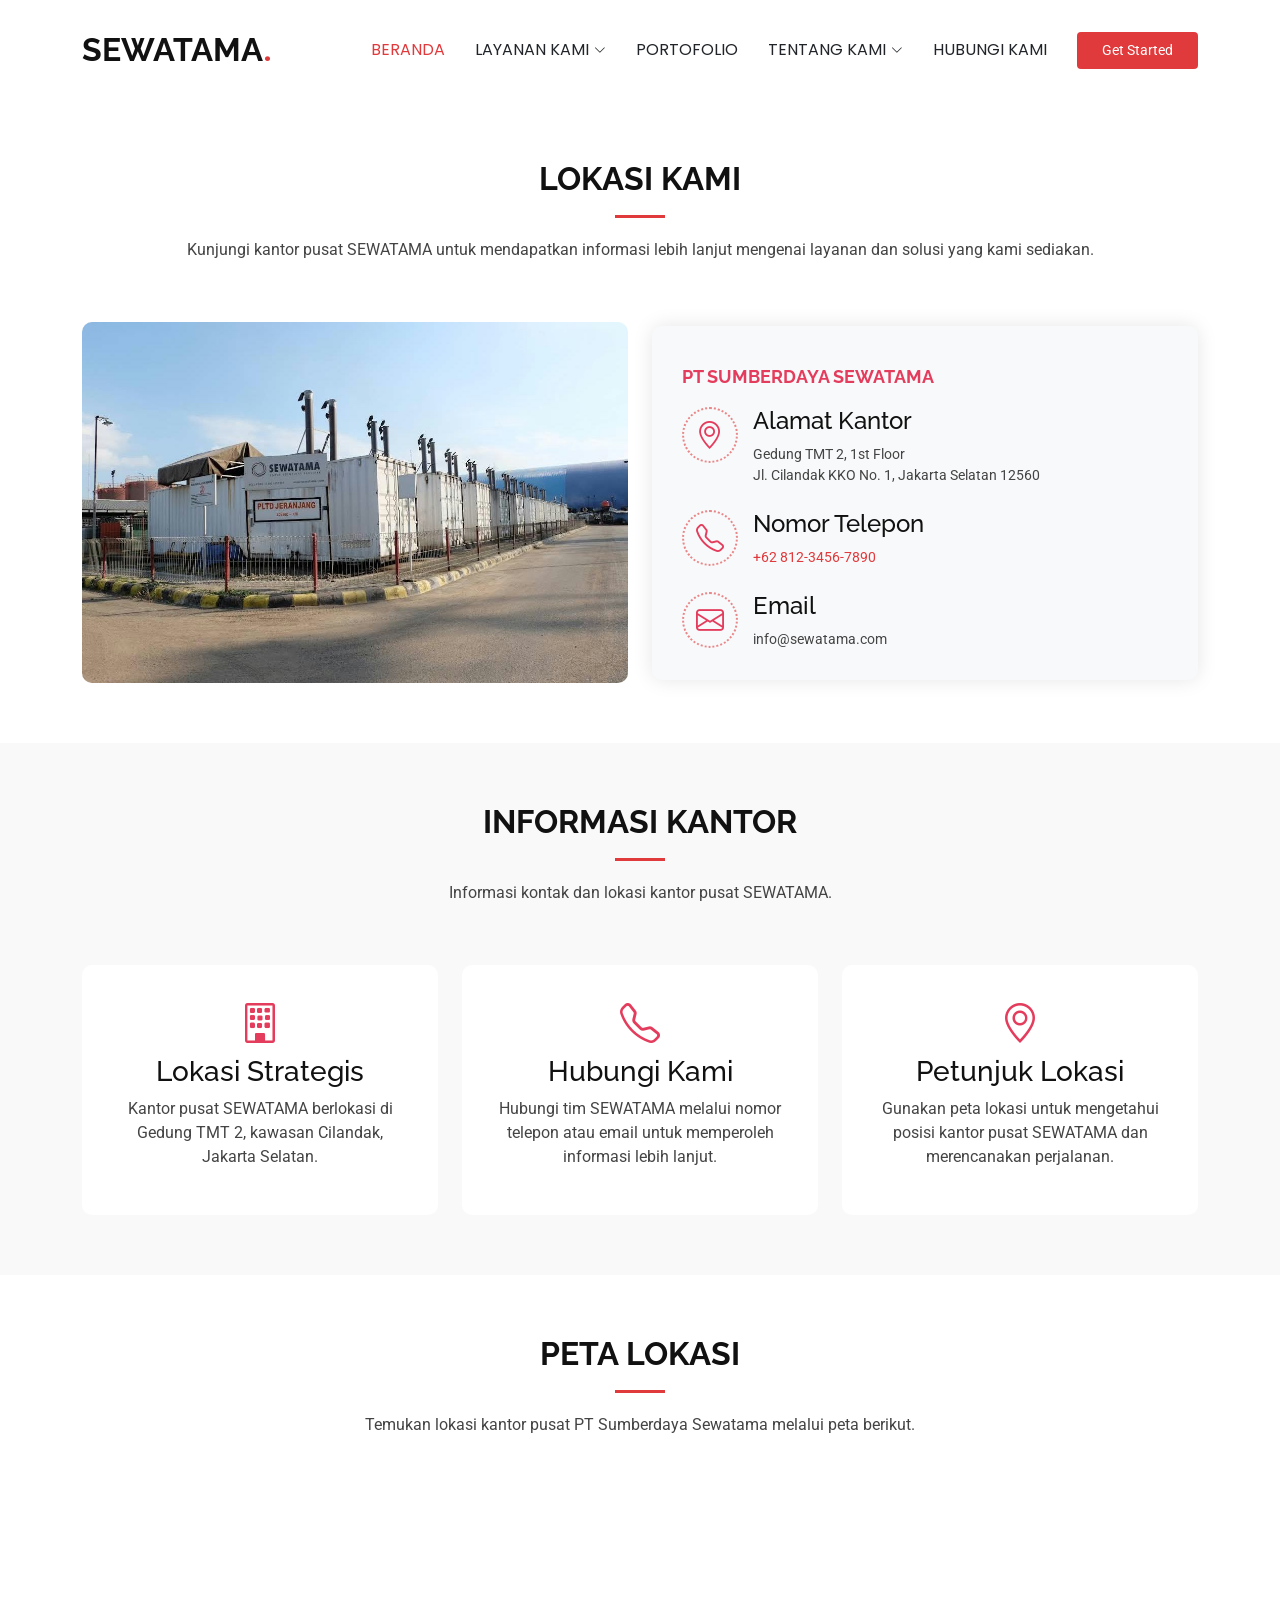
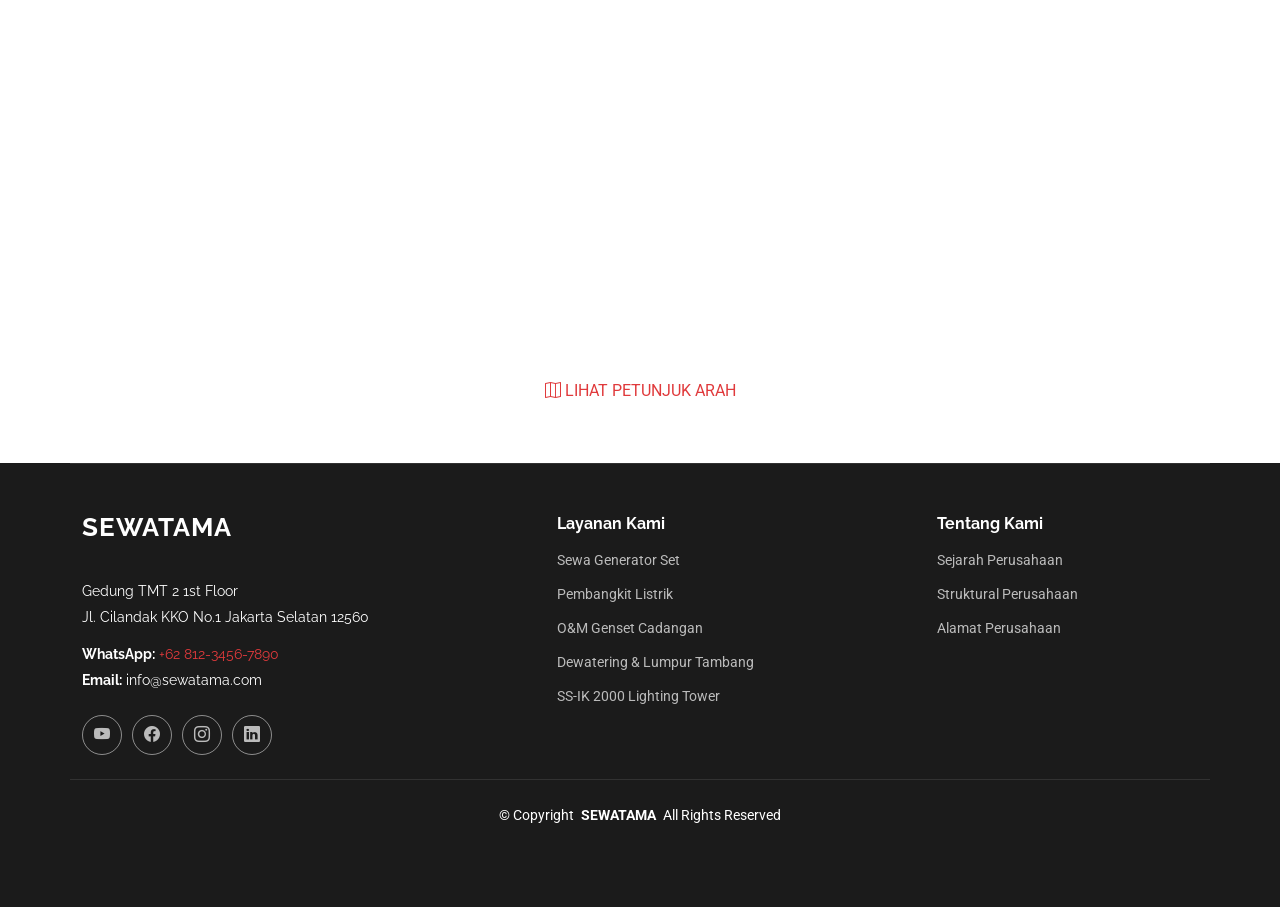
==== alamat.html @ b7750442 "baru" ====
<!DOCTYPE html>
<html lang="en">

<head>
  <meta charset="utf-8">
  <meta content="width=device-width, initial-scale=1.0" name="viewport">
  <title>SEWATAMA - Power Service Solutions</title>
  <meta name="description" content="">
  <meta name="keywords" content="">

  <!-- Favicons -->
  <link href="assets/img/logo.png" rel="icon">
  <link href="assets/img/apple-touch-icon.png" rel="apple-touch-icon">

  <!-- Fonts -->
  <link href="https://fonts.googleapis.com" rel="preconnect">
  <link href="https://fonts.gstatic.com" rel="preconnect" crossorigin>
  <link href="https://fonts.googleapis.com/css2?family=Roboto:ital,wght@0,100;0,300;0,400;0,500;0,700;0,900;1,100;1,300;1,400;1,500;1,700;1,900&family=Poppins:ital,wght@0,100;0,200;0,300;0,400;0,500;0,600;0,700;0,800;0,900;1,100;1,200;1,300;1,400;1,500;1,600;1,700;1,800;1,900&family=Raleway:ital,wght@0,100;0,200;0,300;0,400;0,500;0,600;0,700;0,800;0,900;1,100;1,200;1,300;1,400;1,500;1,600;1,700;1,800;1,900&display=swap" rel="stylesheet">

  <!-- Vendor CSS Files -->
  <link href="assets/vendor/bootstrap/css/bootstrap.min.css" rel="stylesheet">
  <link href="assets/vendor/bootstrap-icons/bootstrap-icons.css" rel="stylesheet">
  <link href="assets/vendor/aos/aos.css" rel="stylesheet">
  <link href="assets/vendor/glightbox/css/glightbox.min.css" rel="stylesheet">
  <link href="assets/vendor/swiper/swiper-bundle.min.css" rel="stylesheet">

  <!-- Main CSS File -->
  <link href="assets/css/main.css" rel="stylesheet">

  <!-- =======================================================
  * Template Name: Presento
  * Template URL: https://bootstrapmade.com/presento-bootstrap-corporate-template/
  * Updated: Aug 07 2024 with Bootstrap v5.3.3
  * Author: BootstrapMade.com
  * License: https://bootstrapmade.com/license/
  ======================================================== -->
</head>

<body class="index-page">

  <header id="header" class="header d-flex align-items-center sticky-top">
    <div class="container-fluid container-xl position-relative d-flex align-items-center">

      <a href="index.html" class="logo d-flex align-items-center me-auto">
        <!-- Uncomment the line below if you also wish to use an image logo -->
        <!-- <img src="assets/img/logo.png" alt=""> -->
        <h1 class="sitename">SEWATAMA</h1>
        <span>.</span>
      </a>

     <nav id="navmenu" class="navmenu">
        <ul>
          <li><a href="index.html#hero" target="_blank" class="active">BERANDA<br></a></li>
        <li class="dropdown"><a href="index.html#tabs-tab-1"><span>LAYANAN KAMI</span> <i class="bi bi-chevron-down toggle-dropdown"></i></a>
  <ul>
    <li><a href="index.html#tabs-tab-1">SEWA GENERATOR SET</a></li>
    <li><a href="index.html#tabs-tab-2">PEMBANGKIT LISTRIK</a></li>
    <li><a href="index.html#tabs-tab-3">O&M GENSET CADANGAN</a></li>
    <li><a href="index.html#tabs-tab-4">DEWATERING & LUMPUR TAMBANG</a></li>
    <li><a href="index.html#tabs-tab-5">SS-IK 2000 LIGHTING TOWER</a></li>
  </ul>
</li>
          <li><a href="index.html#faq">PORTOFOLIO</a></li>
          <li class="dropdown"><a href="#"><span>TENTANG KAMI</span> <i class="bi bi-chevron-down toggle-dropdown"></i></a>
            <ul>
              <li><a href="sejarah.html">SEJARAH PERUSAHAAN</a></li>
              <li><a href="Struktural Perusahaan.html">STRUKTURAL PERUSAHAAN</a></li>
              <li><a href="alamat.html">ALAMAT PERUSAHAAN</a></li>
              </ul>
          </li>
          <li><a href="index.html#contact">HUBUNGI KAMI</a></li>
        </ul>
        <i class="mobile-nav-toggle d-xl-none bi bi-list"></i>
      </nav>

      <a class="btn-getstarted" href="index.html#about">Get Started</a>

    </div>
  </header>

<main class="main">

 
  <!-- Address Section -->
  <section id="contact" class="contact section">

    <div class="container" data-aos="fade-up">

      <div class="section-title">
        <h2>LOKASI KAMI</h2>
        <p>Kunjungi kantor pusat SEWATAMA untuk mendapatkan informasi lebih lanjut mengenai layanan dan solusi yang kami sediakan.</p>
      </div>

      <div class="row gy-4 align-items-center">

        <!-- Office Image -->
        <div class="col-lg-6">
          <img src="assets/img/kantor-sewatama.jpeg"
               alt="Kantor PT Sumberdaya Sewatama"
               class="img-fluid"
               style="width: 100%; border-radius: 10px;">
        </div>

        <!-- Office Information -->
        <div class="col-lg-6">
          <div class="info-item d-flex flex-column"
               style="padding: 30px; background: #f8f9fa; border-radius: 10px;">

            <h3 style="color: #e43c5c; margin-bottom: 20px;">
              PT SUMBERDAYA SEWATAMA
            </h3>

            <div class="d-flex align-items-start mb-4">
              <i class="bi bi-geo-alt"
                 style="font-size: 28px; color: #e43c5c; margin-right: 15px;"></i>
              <div>
                <h4>Alamat Kantor</h4>
                <p>Gedung TMT 2, 1st Floor</p>
                <p>Jl. Cilandak KKO No. 1, Jakarta Selatan 12560</p>
              </div>
            </div>

            <div class="d-flex align-items-start mb-4">
              <i class="bi bi-telephone"
                 style="font-size: 28px; color: #e43c5c; margin-right: 15px;"></i>
              <div>
                <h4>Nomor Telepon</h4>
                 <p>
                    <a href="https://wa.me/6281234567890" target="_blank">
                        +62 812-3456-7890
                    </a>
                </p>
              </div>
            </div>

            <div class="d-flex align-items-start">
              <i class="bi bi-envelope"
                 style="font-size: 28px; color: #e43c5c; margin-right: 15px;"></i>
              <div>
                <h4>Email</h4>
                <p>info@sewatama.com</p>
              </div>
            </div>

          </div>
        </div>

      </div>

    </div>

  </section>

  <!-- Location Information -->
  <section class="services section light-background">

    <div class="container" data-aos="fade-up">

      <div class="section-title">
        <h2>INFORMASI KANTOR</h2>
        <p>Informasi kontak dan lokasi kantor pusat SEWATAMA.</p>
      </div>

      <div class="row gy-4">

        <div class="col-lg-4 col-md-6">
          <div class="service-item position-relative text-center"
               style="padding: 30px; background: white; border-radius: 10px; height: 100%;">
            <i class="bi bi-building"
               style="font-size: 40px; color: #e43c5c;"></i>
            <h3>Lokasi Strategis</h3>
            <p>Kantor pusat SEWATAMA berlokasi di Gedung TMT 2, kawasan Cilandak, Jakarta Selatan.</p>
          </div>
        </div>

        <div class="col-lg-4 col-md-6">
          <div class="service-item position-relative text-center"
               style="padding: 30px; background: white; border-radius: 10px; height: 100%;">
            <i class="bi bi-telephone"
               style="font-size: 40px; color: #e43c5c;"></i>
            <h3>Hubungi Kami</h3>
            <p>Hubungi tim SEWATAMA melalui nomor telepon atau email untuk memperoleh informasi lebih lanjut.</p>
          </div>
        </div>

        <div class="col-lg-4 col-md-6">
          <div class="service-item position-relative text-center"
               style="padding: 30px; background: white; border-radius: 10px; height: 100%;">
            <i class="bi bi-geo-alt"
               style="font-size: 40px; color: #e43c5c;"></i>
            <h3>Petunjuk Lokasi</h3>
            <p>Gunakan peta lokasi untuk mengetahui posisi kantor pusat SEWATAMA dan merencanakan perjalanan.</p>
          </div>
        </div>

      </div>

    </div>

  </section>

  <!-- Google Maps -->
  <section class="section">

    <div class="container" data-aos="fade-up">

      <div class="section-title">
        <h2>PETA LOKASI</h2>
        <p>Temukan lokasi kantor pusat PT Sumberdaya Sewatama melalui peta berikut.</p>
      </div>

      <div style="border-radius: 10px; overflow: hidden;">
        <iframe
          src="https://www.google.com/maps?q=Gedung+TMT+2,+Jl.+Cilandak+KKO+No.1,+Jakarta+Selatan&output=embed"
          width="100%"
          height="450"
          style="border: 0;"
          allowfullscreen=""
          loading="lazy"
          referrerpolicy="no-referrer-when-downgrade">
        </iframe>
      </div>

      <div class="text-center" style="margin-top: 25px;">
        <a href="https://www.google.com/maps/search/?api=1&query=Gedung+TMT+2+Jakarta+Selatan"
           target="_blank"
           class="btn-getstarted">
          <i class="bi bi-map"></i> LIHAT PETUNJUK ARAH
        </a>
      </div>

    </div>

  </section>

</main>

 <footer id="footer" class="footer dark-background">

    <div class="container footer-top">
      <div class="row gy-4">
        <div class="col-lg-5 col-md-6 footer-about">
          <a href="index.html" class="logo d-flex align-items-center">
            <span class="sitename">SEWATAMA</span>
          </a>
          <div class="footer-contact pt-3">
            <p>Gedung TMT 2 1st Floor</p>
            <p>Jl. Cilandak KKO No.1 Jakarta Selatan 12560</p>

            <p class="mt-3">
                <strong>WhatsApp:</strong>
                <span>
                <a href="https://wa.me/6281234567890" target="_blank">
                    +62 812-3456-7890
                </a>
                </span>
            </p>

            <p>
                <strong>Email:</strong>
                <span>info@sewatama.com</span>
            </p>
        </div>
          <div class="social-links d-flex mt-4">
             <a href="https://www.youtube.com/@sumberdaya-sewatama/featured" target="_blank">
                <i class="bi bi-youtube"></i>
             </a>
              <a href="https://www.facebook.com/share/1Bxi2uPQfm/" target="_blank">
               <i class="bi bi-facebook"></i>
             </a>
             <a href="https://www.instagram.com/sewatama.solutions" target="_blank">
               <i class="bi bi-instagram"></i>
             </a>
             <a href="https://www.linkedin.com/company/pt-sumberdaya-sewatama/home/" target="_blank">
                <i class="bi bi-linkedin"></i>
             </a>
          </div>
        </div>

        <div class="col-lg-4 col-md-3 footer-links">
          <h4>Layanan Kami</h4>
          <ul>
            <li><a href="index.html#tabs-tab-1">Sewa Generator Set</a></li>
            <li><a href="index.html#tabs-tab-2">Pembangkit Listrik</a></li>
            <li><a href="index.html#tabs-tab-3">O&M Genset Cadangan</a></li>
            <li><a href="index.html#tabs-tab-4">Dewatering & Lumpur Tambang</a></li>
            <li><a href="index.html#tabs-tab-5">SS-IK 2000 Lighting Tower</a></li>
          </ul>
        </div>

        <div class="col-lg-3 col-md-3 footer-links">
          <h4>Tentang Kami</h4>
          <ul>
            <li><a href="sejarah.html">Sejarah Perusahaan</a></li>
            <li><a href="Struktural Perusahaan.html">Struktural Perusahaan</a></li>
            <li><a href="alamat.html">Alamat Perusahaan</a></li>
          </ul>
        </div>

      </div>
    </div>

    <div class="container copyright text-center mt-4">
      <p>© <span>Copyright</span> <strong class="px-1 sitename">SEWATAMA</strong> <span>All Rights Reserved</span></p>
      <div class="credits">
        <!-- All the links in the footer should remain intact. -->
        <!-- You can delete the links only if you've purchased the pro version. -->
        <!-- Licensing information: https://bootstrapmade.com/license/ -->
        <!-- Purchase the pro version with working PHP/AJAX contact form: [buy-url] -->
      </div>
    </div>

  </footer>

  <!-- Scroll Top -->
  <a href="#" id="scroll-top" class="scroll-top d-flex align-items-center justify-content-center"><i class="bi bi-arrow-up-short"></i></a>

  <!-- Vendor JS Files -->
  <script src="assets/vendor/bootstrap/js/bootstrap.bundle.min.js"></script>
  <script src="assets/vendor/php-email-form/validate.js"></script>
  <script src="assets/vendor/aos/aos.js"></script>
  <script src="assets/vendor/glightbox/js/glightbox.min.js"></script>
  <script src="assets/vendor/swiper/swiper-bundle.min.js"></script>
  <script src="assets/vendor/purecounter/purecounter_vanilla.js"></script>
  <script src="assets/vendor/imagesloaded/imagesloaded.pkgd.min.js"></script>
  <script src="assets/vendor/isotope-layout/isotope.pkgd.min.js"></script>

  <!-- Main JS File -->
  <script src="assets/js/main.js"></script>

</body>

</html>
---- assets/css/main.css ----
/**
* Template Name: Presento
* Template URL: https://bootstrapmade.com/presento-bootstrap-corporate-template/
* Updated: Aug 07 2024 with Bootstrap v5.3.3
* Author: BootstrapMade.com
* License: https://bootstrapmade.com/license/
*/

/*--------------------------------------------------------------
# Font & Color Variables
# Help: https://bootstrapmade.com/color-system/
--------------------------------------------------------------*/
/* Fonts */
:root {
  --default-font: "Roboto",  system-ui, -apple-system, "Segoe UI", Roboto, "Helvetica Neue", Arial, "Noto Sans", "Liberation Sans", sans-serif, "Apple Color Emoji", "Segoe UI Emoji", "Segoe UI Symbol", "Noto Color Emoji";
  --heading-font: "Raleway",  sans-serif;
  --nav-font: "Poppins",  sans-serif;
}

/* Global Colors - The following color variables are used throughout the website. Updating them here will change the color scheme of the entire website */
:root { 
  --background-color: #ffffff; /* Background color for the entire website, including individual sections */
  --default-color: #444444; /* Default color used for the majority of the text content across the entire website */
  --heading-color: #111111; /* Color for headings, subheadings and title throughout the website */
  --accent-color: #e03a3c; /* Accent color that represents your brand on the website. It's used for buttons, links, and other elements that need to stand out */
  --surface-color: #ffffff; /* The surface color is used as a background of boxed elements within sections, such as cards, icon boxes, or other elements that require a visual separation from the global background. */
  --contrast-color: #ffffff; /* Contrast color for text, ensuring readability against backgrounds of accent, heading, or default colors. */
}

/* Nav Menu Colors - The following color variables are used specifically for the navigation menu. They are separate from the global colors to allow for more customization options */
:root {
  --nav-color: #212529;  /* The default color of the main navmenu links */
  --nav-hover-color: #e03a3c; /* Applied to main navmenu links when they are hovered over or active */
  --nav-mobile-background-color: #ffffff; /* Used as the background color for mobile navigation menu */
  --nav-dropdown-background-color: #ffffff; /* Used as the background color for dropdown items that appear when hovering over primary navigation items */
  --nav-dropdown-color: #212529; /* Used for navigation links of the dropdown items in the navigation menu. */
  --nav-dropdown-hover-color: #e03a3c; /* Similar to --nav-hover-color, this color is applied to dropdown navigation links when they are hovered over. */
}

/* Color Presets - These classes override global colors when applied to any section or element, providing reuse of the sam color scheme. */

.light-background {
  --background-color: #f9f9f9;
  --surface-color: #ffffff;
}

.dark-background {
  --background-color: #1b1b1b;
  --default-color: #ffffff;
  --heading-color: #ffffff;
  --surface-color: #353535;
  --contrast-color: #ffffff;
}

/* Smooth scroll */
:root {
  scroll-behavior: smooth;
}

/*--------------------------------------------------------------
# General Styling & Shared Classes
--------------------------------------------------------------*/
body {
  color: var(--default-color);
  background-color: var(--background-color);
  font-family: var(--default-font);
}

a {
  color: var(--accent-color);
  text-decoration: none;
  transition: 0.3s;
}

a:hover {
  color: color-mix(in srgb, var(--accent-color), transparent 25%);
  text-decoration: none;
}

h1,
h2,
h3,
h4,
h5,
h6 {
  color: var(--heading-color);
  font-family: var(--heading-font);
}

/* PHP Email Form Messages
------------------------------*/
.php-email-form .error-message {
  display: none;
  background: #df1529;
  color: #ffffff;
  text-align: left;
  padding: 15px;
  margin-bottom: 24px;
  font-weight: 600;
}

.php-email-form .sent-message {
  display: none;
  color: #ffffff;
  background: #059652;
  text-align: center;
  padding: 15px;
  margin-bottom: 24px;
  font-weight: 600;
}

.php-email-form .loading {
  display: none;
  background: var(--surface-color);
  text-align: center;
  padding: 15px;
  margin-bottom: 24px;
}

.php-email-form .loading:before {
  content: "";
  display: inline-block;
  border-radius: 50%;
  width: 24px;
  height: 24px;
  margin: 0 10px -6px 0;
  border: 3px solid var(--accent-color);
  border-top-color: var(--surface-color);
  animation: php-email-form-loading 1s linear infinite;
}

@keyframes php-email-form-loading {
  0% {
    transform: rotate(0deg);
  }

  100% {
    transform: rotate(360deg);
  }
}

/* Pulsating Play Button
------------------------------*/
.pulsating-play-btn {
  width: 94px;
  height: 94px;
  background: radial-gradient(var(--accent-color) 50%, color-mix(in srgb, var(--accent-color), transparent 75%) 52%);
  border-radius: 50%;
  display: block;
  position: relative;
  overflow: hidden;
}

.pulsating-play-btn:before {
  content: "";
  position: absolute;
  width: 120px;
  height: 120px;
  animation-delay: 0s;
  animation: pulsate-play-btn 2s;
  animation-direction: forwards;
  animation-iteration-count: infinite;
  animation-timing-function: steps;
  opacity: 1;
  border-radius: 50%;
  border: 5px solid color-mix(in srgb, var(--accent-color), transparent 30%);
  top: -15%;
  left: -15%;
  background: rgba(198, 16, 0, 0);
}

.pulsating-play-btn:after {
  content: "";
  position: absolute;
  left: 50%;
  top: 50%;
  transform: translateX(-40%) translateY(-50%);
  width: 0;
  height: 0;
  border-top: 10px solid transparent;
  border-bottom: 10px solid transparent;
  border-left: 15px solid #fff;
  z-index: 100;
  transition: all 400ms cubic-bezier(0.55, 0.055, 0.675, 0.19);
}

.pulsating-play-btn:hover:before {
  content: "";
  position: absolute;
  left: 50%;
  top: 50%;
  transform: translateX(-40%) translateY(-50%);
  width: 0;
  height: 0;
  border: none;
  border-top: 10px solid transparent;
  border-bottom: 10px solid transparent;
  border-left: 15px solid #fff;
  z-index: 200;
  animation: none;
  border-radius: 0;
}

.pulsating-play-btn:hover:after {
  border-left: 15px solid var(--accent-color);
  transform: scale(20);
}

@keyframes pulsate-play-btn {
  0% {
    transform: scale(0.6, 0.6);
    opacity: 1;
  }

  100% {
    transform: scale(1, 1);
    opacity: 0;
  }
}

/*--------------------------------------------------------------
# Global Header
--------------------------------------------------------------*/
.header {
  color: var(--default-color);
  background-color: var(--background-color);
  padding: 20px 0;
  transition: all 0.5s;
  z-index: 997;
}

.header .logo {
  line-height: 1;
}

.header .logo img {
  max-height: 36px;
  margin-right: 8px;
}

.header .logo h1 {
  font-size: 32px;
  margin: 0;
  font-weight: 700;
  color: var(--heading-color);
}

.header .logo span {
  font-size: 32px;
  font-weight: 700;
  color: var(--accent-color);
}

.header .btn-getstarted,
.header .btn-getstarted:focus {
  color: var(--contrast-color);
  background: var(--accent-color);
  font-size: 14px;
  padding: 8px 25px;
  margin: 0 0 0 30px;
  border-radius: 4px;
  transition: 0.3s;
}

.header .btn-getstarted:hover,
.header .btn-getstarted:focus:hover {
  color: var(--contrast-color);
  background: color-mix(in srgb, var(--accent-color), transparent 15%);
}

@media (max-width: 1200px) {
  .header .logo {
    order: 1;
  }

  .header .btn-getstarted,
  .header .btn-getstarted:focus {
    order: 2;
    margin: 0 15px 0 0;
    padding: 6px 15px;
  }

  .header .navmenu {
    order: 3;
  }
}

.scrolled .header {
  box-shadow: 0px 0 18px rgba(0, 0, 0, 0.1);
}

/*--------------------------------------------------------------
# Navigation Menu
--------------------------------------------------------------*/
/* Navmenu - Desktop */
@media (min-width: 1200px) {
  .navmenu {
    padding: 0;
  }

  .navmenu ul {
    margin: 0;
    padding: 0;
    display: flex;
    list-style: none;
    align-items: center;
  }

  .navmenu li {
    position: relative;
  }

  .navmenu a,
  .navmenu a:focus {
    color: var(--nav-color);
    padding: 18px 15px;
    font-size: 16px;
    font-family: var(--nav-font);
    font-weight: 400;
    display: flex;
    align-items: center;
    justify-content: space-between;
    white-space: nowrap;
    transition: 0.3s;
  }

  .navmenu a i,
  .navmenu a:focus i {
    font-size: 12px;
    line-height: 0;
    margin-left: 5px;
    transition: 0.3s;
  }

  .navmenu li:last-child a {
    padding-right: 0;
  }

  .navmenu li:hover>a,
  .navmenu .active,
  .navmenu .active:focus {
    color: var(--nav-hover-color);
  }

  .navmenu .dropdown ul {
    margin: 0;
    padding: 10px 0;
    background: var(--nav-dropdown-background-color);
    display: block;
    position: absolute;
    visibility: hidden;
    left: 14px;
    top: 130%;
    opacity: 0;
    transition: 0.3s;
    border-radius: 4px;
    z-index: 99;
    box-shadow: 0px 0px 30px rgba(0, 0, 0, 0.1);
  }

  .navmenu .dropdown ul li {
    min-width: 200px;
  }

  .navmenu .dropdown ul a {
    padding: 10px 20px;
    font-size: 15px;
    text-transform: none;
    color: var(--nav-dropdown-color);
  }

  .navmenu .dropdown ul a i {
    font-size: 12px;
  }

  .navmenu .dropdown ul a:hover,
  .navmenu .dropdown ul .active:hover,
  .navmenu .dropdown ul li:hover>a {
    color: var(--nav-dropdown-hover-color);
  }

  .navmenu .dropdown:hover>ul {
    opacity: 1;
    top: 100%;
    visibility: visible;
  }

  .navmenu .dropdown .dropdown ul {
    top: 0;
    left: -90%;
    visibility: hidden;
  }

  .navmenu .dropdown .dropdown:hover>ul {
    opacity: 1;
    top: 0;
    left: -100%;
    visibility: visible;
  }
}

/* Navmenu - Mobile */
@media (max-width: 1199px) {
  .mobile-nav-toggle {
    color: var(--nav-color);
    font-size: 28px;
    line-height: 0;
    margin-right: 10px;
    cursor: pointer;
    transition: color 0.3s;
  }

  .navmenu {
    padding: 0;
    z-index: 9997;
  }

  .navmenu ul {
    display: none;
    list-style: none;
    position: absolute;
    inset: 60px 20px 20px 20px;
    padding: 10px 0;
    margin: 0;
    border-radius: 6px;
    background-color: var(--nav-mobile-background-color);
    overflow-y: auto;
    transition: 0.3s;
    z-index: 9998;
    box-shadow: 0px 0px 30px rgba(0, 0, 0, 0.1);
  }

  .navmenu a,
  .navmenu a:focus {
    color: var(--nav-dropdown-color);
    padding: 10px 20px;
    font-family: var(--nav-font);
    font-size: 17px;
    font-weight: 500;
    display: flex;
    align-items: center;
    justify-content: space-between;
    white-space: nowrap;
    transition: 0.3s;
  }

  .navmenu a i,
  .navmenu a:focus i {
    font-size: 12px;
    line-height: 0;
    margin-left: 5px;
    width: 30px;
    height: 30px;
    display: flex;
    align-items: center;
    justify-content: center;
    border-radius: 50%;
    transition: 0.3s;
    background-color: color-mix(in srgb, var(--accent-color), transparent 90%);
  }

  .navmenu a i:hover,
  .navmenu a:focus i:hover {
    background-color: var(--accent-color);
    color: var(--contrast-color);
  }

  .navmenu a:hover,
  .navmenu .active,
  .navmenu .active:focus {
    color: var(--nav-dropdown-hover-color);
  }

  .navmenu .active i,
  .navmenu .active:focus i {
    background-color: var(--accent-color);
    color: var(--contrast-color);
    transform: rotate(180deg);
  }

  .navmenu .dropdown ul {
    position: static;
    display: none;
    z-index: 99;
    padding: 10px 0;
    margin: 10px 20px;
    background-color: var(--nav-dropdown-background-color);
    border: 1px solid color-mix(in srgb, var(--default-color), transparent 90%);
    box-shadow: none;
    transition: all 0.5s ease-in-out;
  }

  .navmenu .dropdown ul ul {
    background-color: rgba(33, 37, 41, 0.1);
  }

  .navmenu .dropdown>.dropdown-active {
    display: block;
    background-color: rgba(33, 37, 41, 0.03);
  }

  .mobile-nav-active {
    overflow: hidden;
  }

  .mobile-nav-active .mobile-nav-toggle {
    color: #fff;
    position: absolute;
    font-size: 32px;
    top: 15px;
    right: 15px;
    margin-right: 0;
    z-index: 9999;
  }

  .mobile-nav-active .navmenu {
    position: fixed;
    overflow: hidden;
    inset: 0;
    background: rgba(33, 37, 41, 0.8);
    transition: 0.3s;
  }

  .mobile-nav-active .navmenu>ul {
    display: block;
  }
}

/*--------------------------------------------------------------
# Global Footer
--------------------------------------------------------------*/
.footer {
  color: var(--default-color);
  background-color: var(--background-color);
  font-size: 14px;
  padding-bottom: 50px;
  position: relative;
}

.footer .footer-top {
  padding-top: 50px;
  border-top: 1px solid color-mix(in srgb, var(--default-color), transparent 90%);
}

.footer .footer-about .logo {
  line-height: 1;
  margin-bottom: 25px;
}

.footer .footer-about .logo img {
  max-height: 40px;
  margin-right: 6px;
}

.footer .footer-about .logo span {
  font-size: 26px;
  font-weight: 700;
  letter-spacing: 1px;
  font-family: var(--heading-font);
  color: var(--heading-color);
}

.footer .footer-about p {
  font-size: 14px;
  font-family: var(--heading-font);
}

.footer .social-links a {
  display: flex;
  align-items: center;
  justify-content: center;
  width: 40px;
  height: 40px;
  border-radius: 50%;
  border: 1px solid color-mix(in srgb, var(--default-color), transparent 50%);
  font-size: 16px;
  color: color-mix(in srgb, var(--default-color), transparent 30%);
  margin-right: 10px;
  transition: 0.3s;
}

.footer .social-links a:hover {
  color: var(--accent-color);
  border-color: var(--accent-color);
}

.footer h4 {
  font-size: 16px;
  font-weight: bold;
  position: relative;
  padding-bottom: 12px;
}

.footer .footer-links {
  margin-bottom: 30px;
}

.footer .footer-links ul {
  list-style: none;
  padding: 0;
  margin: 0;
}

.footer .footer-links ul i {
  padding-right: 2px;
  font-size: 12px;
  line-height: 0;
}

.footer .footer-links ul li {
  padding: 10px 0;
  display: flex;
  align-items: center;
}

.footer .footer-links ul li:first-child {
  padding-top: 0;
}

.footer .footer-links ul a {
  color: color-mix(in srgb, var(--default-color), transparent 30%);
  display: inline-block;
  line-height: 1;
}

.footer .footer-links ul a:hover {
  color: var(--accent-color);
}

.footer .footer-contact p {
  margin-bottom: 5px;
}

.footer .footer-newsletter .newsletter-form {
  margin-top: 30px;
  margin-bottom: 30px;
  padding: 6px 8px;
  position: relative;
  border-radius: 4px;
  border: 1px solid color-mix(in srgb, var(--default-color), transparent 80%);
  display: flex;
  background-color: var(--background-color);
  transition: 0.3s;
}

.footer .footer-newsletter .newsletter-form:focus-within {
  border-color: var(--accent-color);
}

.footer .footer-newsletter .newsletter-form input[type=email] {
  border: 0;
  padding: 4px;
  width: 100%;
  background-color: var(--background-color);
  color: var(--default-color);
}

.footer .footer-newsletter .newsletter-form input[type=email]:focus-visible {
  outline: none;
}

.footer .footer-newsletter .newsletter-form input[type=submit] {
  border: 0;
  font-size: 16px;
  padding: 0 20px;
  margin: -7px -8px -7px 0;
  background: var(--accent-color);
  color: var(--contrast-color);
  transition: 0.3s;
  border-radius: 0 4px 4px 0;
}

.footer .footer-newsletter .newsletter-form input[type=submit]:hover {
  background: color-mix(in srgb, var(--accent-color), transparent 20%);
}

.footer .copyright {
  padding-top: 25px;
  padding-bottom: 25px;
  border-top: 1px solid color-mix(in srgb, var(--default-color), transparent 90%);
}

.footer .copyright p {
  margin-bottom: 0;
}

.footer .credits {
  margin-top: 6px;
  font-size: 13px;
}

/*--------------------------------------------------------------
# Scroll Top Button
--------------------------------------------------------------*/
.scroll-top {
  position: fixed;
  visibility: hidden;
  opacity: 0;
  right: 15px;
  bottom: 15px;
  z-index: 99999;
  background-color: var(--accent-color);
  width: 40px;
  height: 40px;
  border-radius: 4px;
  transition: all 0.4s;
}

.scroll-top i {
  font-size: 24px;
  color: var(--contrast-color);
  line-height: 0;
}

.scroll-top:hover {
  background-color: color-mix(in srgb, var(--accent-color), transparent 20%);
  color: var(--contrast-color);
}

.scroll-top.active {
  visibility: visible;
  opacity: 1;
}

/*--------------------------------------------------------------
# Disable aos animation delay on mobile devices
--------------------------------------------------------------*/
@media screen and (max-width: 768px) {
  [data-aos-delay] {
    transition-delay: 0 !important;
  }
}

/*--------------------------------------------------------------
# Global Page Titles & Breadcrumbs
--------------------------------------------------------------*/
.page-title {
  --background-color: var(--alt-background-color);
  --default-color: #ffffff;
  --heading-color: #ffffff;
  color: var(--default-color);
  background-color: var(--background-color);
  padding: 20px 0;
  position: relative;
}

.page-title h1 {
  font-size: 28px;
  font-weight: 700;
  margin: 0;
}

.page-title .breadcrumbs ol {
  display: flex;
  flex-wrap: wrap;
  list-style: none;
  padding: 0 0 10px 0;
  margin: 0;
  font-size: 14px;
  font-weight: 400;
}

.page-title .breadcrumbs ol li+li {
  padding-left: 10px;
}

.page-title .breadcrumbs ol li+li::before {
  content: "/";
  display: inline-block;
  padding-right: 10px;
  color: color-mix(in srgb, var(--default-color), transparent 50%);
}

/*--------------------------------------------------------------
# Global Sections
--------------------------------------------------------------*/
section,
.section {
  color: var(--default-color);
  background-color: var(--background-color);
  padding: 60px 0;
  scroll-margin-top: 100px;
  overflow: clip;
}

.section-bg {
  background-color: transparent;
  padding: 160px 0;
  position: relative;
}

.section-bg:before {
  content: "";
  background-color: var(--background-color);
  position: absolute;
  bottom: 60px;
  top: 60px;
  left: 0;
  right: 0;
  transform: skewY(-3deg);
}

.section-bg .container {
  position: relative;
}

@media (max-width: 1199px) {

  section,
  .section {
    scroll-margin-top: 66px;
  }
}

/*--------------------------------------------------------------
# Global Section Titles
--------------------------------------------------------------*/
.section-title {
  text-align: center;
  padding-bottom: 60px;
  position: relative;
}

.section-title h2 {
  font-size: 32px;
  font-weight: 700;
  margin-bottom: 20px;
  padding-bottom: 20px;
  position: relative;
  text-transform: uppercase;
}

.section-title h2:after {
  content: "";
  position: absolute;
  display: block;
  width: 50px;
  height: 3px;
  background: var(--accent-color);
  left: 0;
  right: 0;
  bottom: 0;
  margin: auto;
}

.section-title p {
  margin-bottom: 0;
}

/*--------------------------------------------------------------
# Hero Section
--------------------------------------------------------------*/
.hero {
  --default-color: #ffffff;
  --background-color: #000000;
  --heading-color: #ffffff;
  width: 100%;
  min-height: calc(100vh - 100px);
  position: relative;
  padding: 80px 0;
  display: flex;
  align-items: center;
  justify-content: center;
  color: var(--default-color);
}

.hero img {
  position: absolute;
  inset: 0;
  display: block;
  width: 100%;
  height: 100%;
  object-fit: cover;
  z-index: 1;
}

.hero:before {
  content: "";
  background: color-mix(in srgb, var(--background-color), transparent 30%);
  position: absolute;
  inset: 0;
  z-index: 2;
}

.hero .container {
  position: relative;
  z-index: 3;
}

.hero h2 {
  margin: 0;
  font-size: 48px;
  font-weight: 700;
}

.hero p {
  color: color-mix(in srgb, var(--default-color), transparent 20%);
  margin: 10px 0 0 0;
  font-size: 24px;
}

.hero .btn-get-started {
  font-weight: 400;
  font-size: 15px;
  letter-spacing: 1px;
  display: inline-block;
  padding: 10px 30px;
  border-radius: 4px;
  transition: 0.3s;
  background: var(--accent-color);
  color: var(--contrast-color);
}

.hero .btn-get-started:hover {
  background: color-mix(in srgb, var(--accent-color), transparent 20%);
}

.hero .btn-watch-video {
  font-size: 16px;
  transition: 0.5s;
  margin-left: 25px;
  font-weight: 600;
  color: var(--default-color);
}

.hero .btn-watch-video i {
  color: var(--accent-color);
  font-size: 32px;
  transition: 0.3s;
  line-height: 0;
  margin-right: 8px;
}

.hero .btn-watch-video:hover {
  color: var(--accent-color);
}

.hero .btn-watch-video:hover i {
  color: color-mix(in srgb, var(--accent-color), transparent 20%);
}

@media (max-width: 768px) {
  .hero h2 {
    font-size: 32px;
  }

  .hero p {
    font-size: 18px;
  }
}

/*--------------------------------------------------------------
# Clients Section
--------------------------------------------------------------*/
.clients .swiper-slide img {
  opacity: 0.5;
  transition: 0.3s;
  filter: grayscale(100);
}

.clients .swiper-slide img:hover {
  filter: none;
  opacity: 1;
}

.clients .swiper-wrapper {
  height: auto;
}

.clients .swiper-pagination {
  margin-top: 20px;
  position: relative;
}

.clients .swiper-pagination .swiper-pagination-bullet {
  width: 12px;
  height: 12px;
  opacity: 1;
  background-color: color-mix(in srgb, var(--default-color), transparent 80%);
}

.clients .swiper-pagination .swiper-pagination-bullet-active {
  background-color: var(--accent-color);
}

/*--------------------------------------------------------------
# About Section
--------------------------------------------------------------*/
.about .content h3 {
  font-weight: 700;
  font-size: 34px;
  margin-bottom: 30px;
}

.about .content p {
  margin-bottom: 30px;
}

.about .content .about-btn {
  padding: 8px 30px 9px 30px;
  color: var(--default-color);
  border-radius: 50px;
  transition: 0.3s;
  text-transform: uppercase;
  font-weight: 600;
  font-size: 13px;
  display: inline-flex;
  align-items: center;
  border: 2px solid var(--accent-color);
}

.about .content .about-btn i {
  font-size: 16px;
  padding-left: 5px;
}

.about .content .about-btn:hover {
  background: var(--accent-color);
  color: var(--contrast-color);
}

.about .icon-box i {
  font-size: 40px;
  color: var(--accent-color);
  margin-bottom: 10px;
}

.about .icon-box h4 {
  font-size: 20px;
  font-weight: 700;
  margin: 0 0 10px 0;
}

.about .icon-box h4 a {
  color: var(--heading-color);
  transition: 0.3s;
}

.about .icon-box p {
  font-size: 15px;
  color: color-mix(in srgb, var(--default-color), transparent 40%);
  margin-bottom: 0;
}

.about .icon-box:hover h4 a {
  color: var(--accent-color);
}

/*--------------------------------------------------------------
# Stats Section
--------------------------------------------------------------*/
.stats i {
  background-color: var(--surface-color);
  color: var(--accent-color);
  box-shadow: 0px 2px 25px rgba(0, 0, 0, 0.1);
  width: 54px;
  height: 54px;
  font-size: 24px;
  border-radius: 50px;
  border: 2px solid var(--background-color);
  display: inline-flex;
  align-items: center;
  justify-content: center;
  position: relative;
  z-index: 1;
}

.stats .stats-item {
  background-color: var(--surface-color);
  margin-top: -27px;
  padding: 30px 30px 25px 30px;
  width: 100%;
  position: relative;
  text-align: center;
  box-shadow: 0px 2px 35px rgba(0, 0, 0, 0.1);
  border-radius: 4px;
  z-index: 0;
}

.stats .stats-item span {
  font-size: 36px;
  display: block;
  font-weight: 700;
  color: color-mix(in srgb, var(--default-color), transparent 20%);
}

.stats .stats-item p {
  padding: 0;
  margin: 0;
  font-family: var(--heading-font);
  font-size: 16px;
}

/*--------------------------------------------------------------
# Tabs Section
--------------------------------------------------------------*/
.tabs .nav-tabs {
  border: 0;
}

.tabs .nav-link {
  color: var(--heading-color);
  border: 1px solid color-mix(in srgb, var(--default-color), transparent 85%);
  padding: 15px 20px;
  transition: 0.3s;
  border-radius: 0;
  display: flex;
  align-items: center;
  justify-content: center;
  cursor: pointer;
  height: 100%;
}

.tabs .nav-link i {
  padding-right: 15px;
  font-size: 48px;
}

.tabs .nav-link h4 {
  font-size: 18px;
  font-weight: 600;
  margin: 0;
}

.tabs .nav-link:hover {
  color: var(--accent-color);
  border-color: var(--accent-color);
}

.tabs .nav-link.active {
  background: var(--accent-color);
  color: var(--contrast-color);
  border-color: var(--accent-color);
}

.tabs .nav-link.active h4 {
  color: var(--contrast-color);
}

@media (max-width: 768px) {
  .tabs .nav-link i {
    padding: 0;
    line-height: 1;
    font-size: 36px;
  }
}

@media (max-width: 575px) {
  .tabs .nav-link {
    padding: 15px;
  }

  .tabs .nav-link i {
    font-size: 24px;
  }
}

.tabs .tab-content {
  margin-top: 30px;
}

.tabs .tab-pane h3 {
  color: var(--heading-color);
  font-weight: 700;
  font-size: 26px;
}

.tabs .tab-pane ul {
  list-style: none;
  padding: 0;
}

.tabs .tab-pane ul li {
  padding-bottom: 10px;
}

.tabs .tab-pane ul i {
  font-size: 20px;
  padding-right: 4px;
  color: var(--accent-color);
}

.tabs .tab-pane p:last-child {
  margin-bottom: 0;
}

/*--------------------------------------------------------------
# Services Section
--------------------------------------------------------------*/
.services .service-item {
  background-color: var(--surface-color);
  padding: 30px;
  transition: 0.3s;
}

.services .service-item .icon {
  font-size: 36px;
  line-height: 0;
  margin-right: 30px;
  color: var(--accent-color);
}

.services .service-item .title {
  font-weight: 700;
  margin-bottom: 15px;
  font-size: 20px;
}

.services .service-item .title a {
  color: var(--heading-color);
}

.services .service-item .description {
  line-height: 24px;
  font-size: 14px;
  margin: 0;
}

.services .service-item:hover {
  background-color: color-mix(in srgb, var(--surface-color) 90%, white 5%);
}

/*--------------------------------------------------------------
# Portfolio Section
--------------------------------------------------------------*/
.portfolio .portfolio-filters {
  padding: 0;
  margin: 0 auto 20px auto;
  list-style: none;
  text-align: center;
}

.portfolio .portfolio-filters li {
  cursor: pointer;
  display: inline-block;
  padding: 0;
  font-size: 18px;
  font-weight: 500;
  margin: 0 10px;
  line-height: 1;
  margin-bottom: 5px;
  transition: all 0.3s ease-in-out;
}

.portfolio .portfolio-filters li:hover,
.portfolio .portfolio-filters li.filter-active {
  color: var(--accent-color);
}

.portfolio .portfolio-filters li:first-child {
  margin-left: 0;
}

.portfolio .portfolio-filters li:last-child {
  margin-right: 0;
}

@media (max-width: 575px) {
  .portfolio .portfolio-filters li {
    font-size: 14px;
    margin: 0 5px;
  }
}

.portfolio .portfolio-content {
  position: relative;
  overflow: hidden;
}

.portfolio .portfolio-content img {
  transition: 0.3s;
}

.portfolio .portfolio-content .portfolio-info {
  opacity: 0;
  position: absolute;
  inset: 0;
  z-index: 3;
  transition: all ease-in-out 0.3s;
  background: rgba(0, 0, 0, 0.6);
  padding: 15px;
}

.portfolio .portfolio-content .portfolio-info h4 {
  font-size: 14px;
  padding: 5px 10px;
  font-weight: 400;
  color: #ffffff;
  display: inline-block;
  background-color: var(--accent-color);
}

.portfolio .portfolio-content .portfolio-info p {
  position: absolute;
  bottom: 10px;
  text-align: center;
  display: inline-block;
  left: 0;
  right: 0;
  font-size: 16px;
  font-weight: 600;
  color: rgba(255, 255, 255, 0.8);
}

.portfolio .portfolio-content .portfolio-info .preview-link,
.portfolio .portfolio-content .portfolio-info .details-link {
  position: absolute;
  left: calc(50% - 40px);
  font-size: 26px;
  top: calc(50% - 14px);
  color: #fff;
  transition: 0.3s;
  line-height: 1.2;
}

.portfolio .portfolio-content .portfolio-info .preview-link:hover,
.portfolio .portfolio-content .portfolio-info .details-link:hover {
  color: var(--accent-color);
}

.portfolio .portfolio-content .portfolio-info .details-link {
  left: 50%;
  font-size: 34px;
  line-height: 0;
}

.portfolio .portfolio-content:hover .portfolio-info {
  opacity: 1;
}

.portfolio .portfolio-content:hover img {
  transform: scale(1.1);
}

/*--------------------------------------------------------------
# Testimonials Section
--------------------------------------------------------------*/
.testimonials .testimonial-item {
  background-color: var(--surface-color);
  box-shadow: 0px 2px 15px rgba(0, 0, 0, 0.1);
  box-sizing: content-box;
  padding: 30px;
  margin: 30px 15px;
  position: relative;
  height: 100%;
}

.testimonials .testimonial-item .testimonial-img {
  width: 90px;
  border-radius: 50px;
  margin-right: 15px;
}

.testimonials .testimonial-item h3 {
  font-size: 18px;
  font-weight: bold;
  margin: 10px 0 5px 0;
}

.testimonials .testimonial-item h4 {
  font-size: 14px;
  color: color-mix(in srgb, var(--default-color), transparent 40%);
  margin: 0;
}

.testimonials .testimonial-item .stars {
  margin: 10px 0;
}

.testimonials .testimonial-item .stars i {
  color: #ffc107;
  margin: 0 1px;
}

.testimonials .testimonial-item .quote-icon-left,
.testimonials .testimonial-item .quote-icon-right {
  color: color-mix(in srgb, var(--accent-color), transparent 50%);
  font-size: 26px;
  line-height: 0;
}

.testimonials .testimonial-item .quote-icon-left {
  display: inline-block;
  left: -5px;
  position: relative;
}

.testimonials .testimonial-item .quote-icon-right {
  display: inline-block;
  right: -5px;
  position: relative;
  top: 10px;
  transform: scale(-1, -1);
}

.testimonials .testimonial-item p {
  font-style: italic;
  margin: 15px auto 15px auto;
}

.testimonials .swiper-wrapper {
  height: auto;
}

.testimonials .swiper-pagination {
  margin-top: 20px;
  position: relative;
}

.testimonials .swiper-pagination .swiper-pagination-bullet {
  width: 12px;
  height: 12px;
  background-color: color-mix(in srgb, var(--default-color), transparent 85%);
  opacity: 1;
}

.testimonials .swiper-pagination .swiper-pagination-bullet-active {
  background-color: var(--accent-color);
}

@media (max-width: 767px) {
  .testimonials .testimonial-wrap {
    padding-left: 0;
  }

  .testimonials .testimonial-item {
    padding: 30px;
    margin: 15px;
  }

  .testimonials .testimonial-item .testimonial-img {
    position: static;
    left: auto;
  }
}

/*--------------------------------------------------------------
# Pricing Section
--------------------------------------------------------------*/
.pricing .pricing-item {
  background-color: var(--surface-color);
  padding: 60px 40px;
  box-shadow: 0 3px 20px -2px rgba(0, 0, 0, 0.1);
  height: 100%;
  position: relative;
}

.pricing h3 {
  font-weight: 600;
  margin-bottom: 15px;
  font-size: 20px;
}

.pricing h4 {
  font-size: 48px;
  color: var(--accent-color);
  font-family: var(--heading-font);
  font-weight: 400;
}

.pricing h4 sup {
  font-size: 28px;
}

.pricing h4 span {
  color: color-mix(in srgb, var(--default-color), transparent 60%);
  font-size: 18px;
}

.pricing ul {
  padding: 20px 0;
  list-style: none;
  color: color-mix(in srgb, var(--default-color), transparent 30%);
  text-align: left;
  line-height: 20px;
}

.pricing ul li {
  padding: 10px 0;
  display: flex;
  align-items: center;
}

.pricing ul i {
  color: #059652;
  font-size: 24px;
  padding-right: 3px;
}

.pricing ul .na {
  color: color-mix(in srgb, var(--default-color), transparent 60%);
}

.pricing ul .na i {
  color: color-mix(in srgb, var(--default-color), transparent 60%);
}

.pricing ul .na span {
  text-decoration: line-through;
}

.pricing .buy-btn {
  color: color-mix(in srgb, var(--default-color), transparent 40%);
  background-color: var(--background-color);
  display: inline-block;
  padding: 8px 35px 10px 35px;
  border-radius: 4px;
  border: 1px solid color-mix(in srgb, var(--default-color), transparent 60%);
  transition: none;
  font-size: 16px;
  font-weight: 500;
  font-family: var(--heading-font);
  transition: 0.3s;
}

.pricing .buy-btn:hover {
  background: var(--accent-color);
  border-color: var(--accent-color);
  color: var(--contrast-color);
}

.pricing .featured {
  z-index: 10;
}

.pricing .featured .pricing-item {
  background: var(--accent-color);
}

@media (min-width: 992px) {
  .pricing .featured .pricing-item {
    transform: scale(1.02, 1.1);
  }
}

.pricing .featured h3,
.pricing .featured h4,
.pricing .featured h4 span,
.pricing .featured ul,
.pricing .featured ul .na,
.pricing .featured ul i,
.pricing .featured ul .na i {
  color: var(--contrast-color);
}

.pricing .featured .buy-btn {
  background: var(--accent-color);
  color: var(--contrast-color);
  border-color: var(--contrast-color);
}

.pricing .featured .buy-btn:hover {
  background: color-mix(in srgb, var(--background-color), transparent 92%);
}

/*--------------------------------------------------------------
# Faq Section
--------------------------------------------------------------*/
.faq .faq-container .faq-item {
  position: relative;
  padding: 20px;
  margin-bottom: 15px;
  border: 1px solid color-mix(in srgb, var(--default-color), transparent 85%);
  border-radius: 5px;
  overflow: hidden;
}

.faq .faq-container .faq-item:last-child {
  margin-bottom: 0;
}

.faq .faq-container .faq-item h3 {
  font-weight: 600;
  font-size: 16px;
  line-height: 24px;
  margin: 0 30px 0 0;
  transition: 0.3s;
  cursor: pointer;
  display: flex;
  align-items: center;
}

.faq .faq-container .faq-item h3 .num {
  color: var(--accent-color);
  padding-right: 5px;
}

.faq .faq-container .faq-item h3:hover {
  color: var(--accent-color);
}

.faq .faq-container .faq-item .faq-content {
  display: grid;
  grid-template-rows: 0fr;
  transition: 0.3s ease-in-out;
  visibility: hidden;
  opacity: 0;
}

.faq .faq-container .faq-item .faq-content p {
  margin-bottom: 0;
  overflow: hidden;
}

.faq .faq-container .faq-item .faq-toggle {
  position: absolute;
  top: 20px;
  right: 20px;
  font-size: 16px;
  line-height: 0;
  transition: 0.3s;
  cursor: pointer;
}

.faq .faq-container .faq-item .faq-toggle:hover {
  color: var(--accent-color);
}

.faq .faq-container .faq-active {
  background-color: color-mix(in srgb, var(--accent-color), transparent 97%);
  border-color: color-mix(in srgb, var(--accent-color), transparent 80%);
}

.faq .faq-container .faq-active h3 {
  color: var(--accent-color);
}

.faq .faq-container .faq-active .faq-content {
  grid-template-rows: 1fr;
  visibility: visible;
  opacity: 1;
  padding-top: 10px;
}

.faq .faq-container .faq-active .faq-toggle {
  transform: rotate(90deg);
  color: var(--accent-color);
}

/*--------------------------------------------------------------
# Team Section
--------------------------------------------------------------*/
.team .team-member {
  background-color: var(--surface-color);
  overflow: hidden;
  border-radius: 5px;
  box-shadow: 0px 2px 15px rgba(0, 0, 0, 0.1);
  height: 100%;
}

.team .team-member .member-img {
  position: relative;
  overflow: hidden;
}

.team .team-member .social {
  position: absolute;
  left: 0;
  bottom: 30px;
  right: 0;
  opacity: 0;
  transition: ease-in-out 0.3s;
  text-align: center;
}

.team .team-member .social a {
  background: color-mix(in srgb, var(--contrast-color), transparent 25%);
  color: color-mix(in srgb, var(--default-color), transparent 20%);
  margin: 0 3px;
  border-radius: 4px;
  width: 36px;
  height: 36px;
  transition: ease-in-out 0.3s;
  display: inline-flex;
  justify-content: center;
  align-items: center;
}

.team .team-member .social a:hover {
  color: var(--contrast-color);
  background: var(--accent-color);
}

.team .team-member .social i {
  font-size: 18px;
  line-height: 0;
}

.team .team-member .member-info {
  padding: 25px 15px;
}

.team .team-member .member-info h4 {
  font-weight: 700;
  margin-bottom: 5px;
  font-size: 18px;
}

.team .team-member .member-info span {
  display: block;
  font-size: 13px;
  font-weight: 400;
  color: color-mix(in srgb, var(--default-color), transparent 40%);
}

.team .team-member:hover .social {
  opacity: 1;
  bottom: 15px;
}

/*--------------------------------------------------------------
# Contact Section
--------------------------------------------------------------*/
.contact .info-item {
  background-color: var(--surface-color);
  box-shadow: 0px 0px 20px rgba(0, 0, 0, 0.1);
  padding: 24px 0 30px 0;
}

.contact .info-item i {
  font-size: 20px;
  color: var(--accent-color);
  width: 56px;
  height: 56px;
  font-size: 24px;
  display: flex;
  justify-content: center;
  align-items: center;
  border-radius: 4px;
  transition: all 0.3s ease-in-out;
  border-radius: 50%;
  border: 2px dotted color-mix(in srgb, var(--accent-color), transparent 40%);
}

.contact .info-item h3 {
  font-size: 20px;
  color: color-mix(in srgb, var(--default-color), transparent 20%);
  font-size: 18px;
  font-weight: 700;
  margin: 10px 0;
}

.contact .info-item p {
  padding: 0;
  margin-bottom: 0;
  font-size: 14px;
}

.contact .php-email-form {
  background-color: var(--surface-color);
  box-shadow: 0px 0px 20px rgba(0, 0, 0, 0.1);
  height: 100%;
  padding: 30px;
}

@media (max-width: 575px) {
  .contact .php-email-form {
    padding: 20px;
  }
}

.contact .php-email-form input[type=text],
.contact .php-email-form input[type=email],
.contact .php-email-form textarea {
  font-size: 14px;
  padding: 10px 15px;
  box-shadow: none;
  border-radius: 0;
  color: var(--default-color);
  background-color: var(--surface-color);
  border-color: color-mix(in srgb, var(--default-color), transparent 80%);
}

.contact .php-email-form input[type=text]:focus,
.contact .php-email-form input[type=email]:focus,
.contact .php-email-form textarea:focus {
  border-color: var(--accent-color);
}

.contact .php-email-form input[type=text]::placeholder,
.contact .php-email-form input[type=email]::placeholder,
.contact .php-email-form textarea::placeholder {
  color: color-mix(in srgb, var(--default-color), transparent 70%);
}

.contact .php-email-form button[type=submit] {
  color: var(--contrast-color);
  background: var(--accent-color);
  border: 0;
  padding: 10px 30px;
  transition: 0.4s;
  border-radius: 50px;
}

.contact .php-email-form button[type=submit]:hover {
  background: color-mix(in srgb, var(--accent-color), transparent 20%);
}

/*--------------------------------------------------------------
# Portfolio Details Section
--------------------------------------------------------------*/
.portfolio-details .portfolio-details-slider img {
  width: 100%;
}

.portfolio-details .portfolio-details-slider .swiper-pagination {
  margin-top: 20px;
  position: relative;
}

.portfolio-details .portfolio-details-slider .swiper-pagination .swiper-pagination-bullet {
  width: 12px;
  height: 12px;
  background-color: color-mix(in srgb, var(--default-color), transparent 85%);
  opacity: 1;
}

.portfolio-details .portfolio-details-slider .swiper-pagination .swiper-pagination-bullet-active {
  background-color: var(--accent-color);
}

.portfolio-details .portfolio-info {
  background-color: var(--surface-color);
  padding: 30px;
  box-shadow: 0px 0 30px rgba(0, 0, 0, 0.1);
}

.portfolio-details .portfolio-info h3 {
  font-size: 22px;
  font-weight: 700;
  margin-bottom: 20px;
  padding-bottom: 20px;
  border-bottom: 1px solid color-mix(in srgb, var(--default-color), transparent 85%);
}

.portfolio-details .portfolio-info ul {
  list-style: none;
  padding: 0;
  font-size: 15px;
}

.portfolio-details .portfolio-info ul li+li {
  margin-top: 10px;
}

.portfolio-details .portfolio-description {
  padding-top: 30px;
}

.portfolio-details .portfolio-description h2 {
  font-size: 26px;
  font-weight: 700;
  margin-bottom: 20px;
}

.portfolio-details .portfolio-description p {
  padding: 0;
  color: color-mix(in srgb, var(--default-color), transparent 30%);
}

/*--------------------------------------------------------------
# Service Details Section
--------------------------------------------------------------*/
.service-details .service-box {
  background-color: var(--surface-color);
  padding: 20px;
  box-shadow: 0px 2px 20px rgba(0, 0, 0, 0.1);
}

.service-details .service-box+.service-box {
  margin-top: 30px;
}

.service-details .service-box h4 {
  font-size: 20px;
  font-weight: 700;
  border-bottom: 2px solid color-mix(in srgb, var(--default-color), transparent 92%);
  padding-bottom: 15px;
  margin-bottom: 15px;
}

.service-details .services-list {
  background-color: var(--surface-color);
}

.service-details .services-list a {
  color: color-mix(in srgb, var(--default-color), transparent 20%);
  background-color: color-mix(in srgb, var(--default-color), transparent 96%);
  display: flex;
  align-items: center;
  padding: 12px 15px;
  margin-top: 15px;
  transition: 0.3s;
}

.service-details .services-list a:first-child {
  margin-top: 0;
}

.service-details .services-list a i {
  font-size: 16px;
  margin-right: 8px;
  color: var(--accent-color);
}

.service-details .services-list a.active {
  color: var(--contrast-color);
  background-color: var(--accent-color);
}

.service-details .services-list a.active i {
  color: var(--contrast-color);
}

.service-details .services-list a:hover {
  background-color: color-mix(in srgb, var(--accent-color), transparent 95%);
  color: var(--accent-color);
}

.service-details .download-catalog a {
  color: var(--default-color);
  display: flex;
  align-items: center;
  padding: 10px 0;
  transition: 0.3s;
  border-top: 1px solid color-mix(in srgb, var(--default-color), transparent 90%);
}

.service-details .download-catalog a:first-child {
  border-top: 0;
  padding-top: 0;
}

.service-details .download-catalog a:last-child {
  padding-bottom: 0;
}

.service-details .download-catalog a i {
  font-size: 24px;
  margin-right: 8px;
  color: var(--accent-color);
}

.service-details .download-catalog a:hover {
  color: var(--accent-color);
}

.service-details .help-box {
  background-color: var(--accent-color);
  color: var(--contrast-color);
  margin-top: 30px;
  padding: 30px 15px;
}

.service-details .help-box .help-icon {
  font-size: 48px;
}

.service-details .help-box h4,
.service-details .help-box a {
  color: var(--contrast-color);
}

.service-details .services-img {
  margin-bottom: 20px;
}

.service-details h3 {
  font-size: 26px;
  font-weight: 700;
}

.service-details p {
  font-size: 15px;
}

.service-details ul {
  list-style: none;
  padding: 0;
  font-size: 15px;
}

.service-details ul li {
  padding: 5px 0;
  display: flex;
  align-items: center;
}

.service-details ul i {
  font-size: 20px;
  margin-right: 8px;
  color: var(--accent-color);
}

/*--------------------------------------------------------------
# Starter Section Section
--------------------------------------------------------------*/
.starter-section {
  /* Add your styles here */
}

/*--------------------------------------------------------------
# Blog Posts Section
--------------------------------------------------------------*/
.blog-posts article {
  background-color: var(--surface-color);
  box-shadow: 0 4px 16px rgba(0, 0, 0, 0.1);
  padding: 30px;
  height: 100%;
}

.blog-posts .post-img {
  max-height: 440px;
  margin: -30px -30px 0 -30px;
  overflow: hidden;
}

.blog-posts .title {
  font-size: 24px;
  font-weight: 700;
  padding: 0;
  margin: 30px 0;
}

.blog-posts .title a {
  color: var(--heading-color);
  transition: 0.3s;
}

.blog-posts .title a:hover {
  color: var(--accent-color);
}

.blog-posts .meta-top {
  margin-top: 20px;
  color: color-mix(in srgb, var(--default-color), transparent 40%);
}

.blog-posts .meta-top ul {
  display: flex;
  flex-wrap: wrap;
  list-style: none;
  align-items: center;
  padding: 0;
  margin: 0;
}

.blog-posts .meta-top ul li+li {
  padding-left: 20px;
}

.blog-posts .meta-top i {
  font-size: 16px;
  margin-right: 8px;
  line-height: 0;
  color: color-mix(in srgb, var(--default-color), transparent 20%);
}

.blog-posts .meta-top a {
  color: color-mix(in srgb, var(--default-color), transparent 40%);
  font-size: 14px;
  display: inline-block;
  line-height: 1;
}

.blog-posts .content {
  margin-top: 20px;
}

.blog-posts .content .read-more {
  text-align: right;
}

.blog-posts .content .read-more a {
  background: var(--accent-color);
  color: var(--contrast-color);
  display: inline-block;
  padding: 8px 30px;
  transition: 0.3s;
  font-size: 14px;
  border-radius: 4px;
}

.blog-posts .content .read-more a:hover {
  background: color-mix(in srgb, var(--accent-color), transparent 20%);
}

/*--------------------------------------------------------------
# Blog Pagination Section
--------------------------------------------------------------*/
.blog-pagination {
  padding-top: 0;
  color: color-mix(in srgb, var(--default-color), transparent 40%);
}

.blog-pagination ul {
  display: flex;
  padding: 0;
  margin: 0;
  list-style: none;
}

.blog-pagination li {
  margin: 0 5px;
  transition: 0.3s;
}

.blog-pagination li a {
  color: color-mix(in srgb, var(--default-color), transparent 40%);
  padding: 7px 16px;
  display: flex;
  align-items: center;
  justify-content: center;
}

.blog-pagination li a.active,
.blog-pagination li a:hover {
  background: var(--accent-color);
  color: var(--contrast-color);
}

.blog-pagination li a.active a,
.blog-pagination li a:hover a {
  color: var(--contrast-color);
}

/*--------------------------------------------------------------
# Blog Details Section
--------------------------------------------------------------*/
.blog-details {
  padding-bottom: 30px;
}

.blog-details .article {
  background-color: var(--surface-color);
  padding: 30px;
  box-shadow: 0 4px 16px rgba(0, 0, 0, 0.1);
}

.blog-details .post-img {
  margin: -30px -30px 20px -30px;
  overflow: hidden;
}

.blog-details .title {
  color: var(--heading-color);
  font-size: 28px;
  font-weight: 700;
  padding: 0;
  margin: 30px 0;
}

.blog-details .content {
  margin-top: 20px;
}

.blog-details .content h3 {
  font-size: 22px;
  margin-top: 30px;
  font-weight: bold;
}

.blog-details .content blockquote {
  overflow: hidden;
  background-color: color-mix(in srgb, var(--default-color), transparent 95%);
  padding: 60px;
  position: relative;
  text-align: center;
  margin: 20px 0;
}

.blog-details .content blockquote p {
  color: var(--default-color);
  line-height: 1.6;
  margin-bottom: 0;
  font-style: italic;
  font-weight: 500;
  font-size: 22px;
}

.blog-details .content blockquote:after {
  content: "";
  position: absolute;
  left: 0;
  top: 0;
  bottom: 0;
  width: 3px;
  background-color: var(--accent-color);
  margin-top: 20px;
  margin-bottom: 20px;
}

.blog-details .meta-top {
  margin-top: 20px;
  color: color-mix(in srgb, var(--default-color), transparent 40%);
}

.blog-details .meta-top ul {
  display: flex;
  flex-wrap: wrap;
  list-style: none;
  align-items: center;
  padding: 0;
  margin: 0;
}

.blog-details .meta-top ul li+li {
  padding-left: 20px;
}

.blog-details .meta-top i {
  font-size: 16px;
  margin-right: 8px;
  line-height: 0;
  color: color-mix(in srgb, var(--default-color), transparent 40%);
}

.blog-details .meta-top a {
  color: color-mix(in srgb, var(--default-color), transparent 40%);
  font-size: 14px;
  display: inline-block;
  line-height: 1;
}

.blog-details .meta-bottom {
  padding-top: 10px;
  border-top: 1px solid color-mix(in srgb, var(--default-color), transparent 90%);
}

.blog-details .meta-bottom i {
  color: color-mix(in srgb, var(--default-color), transparent 40%);
  display: inline;
}

.blog-details .meta-bottom a {
  color: color-mix(in srgb, var(--default-color), transparent 40%);
  transition: 0.3s;
}

.blog-details .meta-bottom a:hover {
  color: var(--accent-color);
}

.blog-details .meta-bottom .cats {
  list-style: none;
  display: inline;
  padding: 0 20px 0 0;
  font-size: 14px;
}

.blog-details .meta-bottom .cats li {
  display: inline-block;
}

.blog-details .meta-bottom .tags {
  list-style: none;
  display: inline;
  padding: 0;
  font-size: 14px;
}

.blog-details .meta-bottom .tags li {
  display: inline-block;
}

.blog-details .meta-bottom .tags li+li::before {
  padding-right: 6px;
  color: var(--default-color);
  content: ",";
}

.blog-details .meta-bottom .share {
  font-size: 16px;
}

.blog-details .meta-bottom .share i {
  padding-left: 5px;
}

/*--------------------------------------------------------------
# Blog Author Section
--------------------------------------------------------------*/
.blog-author {
  padding: 10px 0 40px 0;
}

.blog-author .author-container {
  background-color: var(--surface-color);
  padding: 20px;
  box-shadow: 0 4px 16px rgba(0, 0, 0, 0.1);
}

.blog-author img {
  max-width: 120px;
  margin-right: 20px;
}

.blog-author h4 {
  font-weight: 600;
  font-size: 20px;
  margin-bottom: 0px;
  padding: 0;
  color: color-mix(in srgb, var(--default-color), transparent 20%);
}

.blog-author .social-links {
  margin: 0 10px 10px 0;
}

.blog-author .social-links a {
  color: color-mix(in srgb, var(--default-color), transparent 60%);
  margin-right: 5px;
}

.blog-author p {
  font-style: italic;
  color: color-mix(in srgb, var(--default-color), transparent 30%);
  margin-bottom: 0;
}

/*--------------------------------------------------------------
# Blog Comments Section
--------------------------------------------------------------*/
.blog-comments {
  padding: 10px 0;
}

.blog-comments .comments-count {
  font-weight: bold;
}

.blog-comments .comment {
  margin-top: 30px;
  position: relative;
}

.blog-comments .comment .comment-img {
  margin-right: 14px;
}

.blog-comments .comment .comment-img img {
  width: 60px;
}

.blog-comments .comment h5 {
  font-size: 16px;
  margin-bottom: 2px;
}

.blog-comments .comment h5 a {
  font-weight: bold;
  color: var(--default-color);
  transition: 0.3s;
}

.blog-comments .comment h5 a:hover {
  color: var(--accent-color);
}

.blog-comments .comment h5 .reply {
  padding-left: 10px;
  color: color-mix(in srgb, var(--default-color), transparent 20%);
}

.blog-comments .comment h5 .reply i {
  font-size: 20px;
}

.blog-comments .comment time {
  display: block;
  font-size: 14px;
  color: color-mix(in srgb, var(--default-color), transparent 40%);
  margin-bottom: 5px;
}

.blog-comments .comment.comment-reply {
  padding-left: 40px;
}

/*--------------------------------------------------------------
# Comment Form Section
--------------------------------------------------------------*/
.comment-form {
  padding-top: 10px;
}

.comment-form form {
  background-color: var(--surface-color);
  margin-top: 30px;
  padding: 30px;
  box-shadow: 0 4px 16px rgba(0, 0, 0, 0.1);
}

.comment-form form h4 {
  font-weight: bold;
  font-size: 22px;
}

.comment-form form p {
  font-size: 14px;
}

.comment-form form input {
  background-color: var(--surface-color);
  color: var(--default-color);
  border: 1px solid color-mix(in srgb, var(--default-color), transparent 70%);
  font-size: 14px;
  border-radius: 4px;
  padding: 10px 10px;
}

.comment-form form input:focus {
  color: var(--default-color);
  background-color: var(--surface-color);
  box-shadow: none;
  border-color: var(--accent-color);
}

.comment-form form input::placeholder {
  color: color-mix(in srgb, var(--default-color), transparent 50%);
}

.comment-form form textarea {
  background-color: var(--surface-color);
  color: var(--default-color);
  border: 1px solid color-mix(in srgb, var(--default-color), transparent 70%);
  border-radius: 4px;
  padding: 10px 10px;
  font-size: 14px;
  height: 120px;
}

.comment-form form textarea:focus {
  color: var(--default-color);
  box-shadow: none;
  border-color: var(--accent-color);
  background-color: var(--surface-color);
}

.comment-form form textarea::placeholder {
  color: color-mix(in srgb, var(--default-color), transparent 50%);
}

.comment-form form .form-group {
  margin-bottom: 25px;
}

.comment-form form .btn-primary {
  border-radius: 4px;
  padding: 10px 20px;
  border: 0;
  background-color: var(--accent-color);
  color: var(--contrast-color);
}

.comment-form form .btn-primary:hover {
  color: var(--contrast-color);
  background-color: color-mix(in srgb, var(--accent-color), transparent 20%);
}

/*--------------------------------------------------------------
# Widgets
--------------------------------------------------------------*/
.widgets-container {
  background-color: var(--surface-color);
  padding: 30px;
  margin: 60px 0 30px 0;
  box-shadow: 0 4px 16px rgba(0, 0, 0, 0.1);
}

.widget-title {
  color: var(--heading-color);
  font-size: 20px;
  font-weight: 700;
  padding: 0;
  margin: 0 0 20px 0;
}

.widget-item {
  margin-bottom: 40px;
}

.widget-item:last-child {
  margin-bottom: 0;
}

.search-widget form {
  background: var(--background-color);
  border: 1px solid color-mix(in srgb, var(--default-color), transparent 70%);
  padding: 3px 10px;
  position: relative;
  transition: 0.3s;
}

.search-widget form input[type=text] {
  border: 0;
  padding: 4px;
  border-radius: 4px;
  width: calc(100% - 40px);
  background-color: var(--background-color);
  color: var(--default-color);
}

.search-widget form input[type=text]:focus {
  outline: none;
}

.search-widget form button {
  background: var(--accent-color);
  color: var(--contrast-color);
  position: absolute;
  top: 0;
  right: 0;
  bottom: 0;
  border: 0;
  font-size: 16px;
  padding: 0 15px;
  margin: -1px;
  transition: 0.3s;
  border-radius: 0 4px 4px 0;
  line-height: 0;
}

.search-widget form button i {
  line-height: 0;
}

.search-widget form button:hover {
  background: color-mix(in srgb, var(--accent-color), transparent 20%);
}

.search-widget form:is(:focus-within) {
  border-color: var(--accent-color);
}

.categories-widget ul {
  list-style: none;
  padding: 0;
  margin: 0;
}

.categories-widget ul li {
  padding-bottom: 10px;
}

.categories-widget ul li:last-child {
  padding-bottom: 0;
}

.categories-widget ul a {
  color: color-mix(in srgb, var(--default-color), transparent 20%);
  transition: 0.3s;
}

.categories-widget ul a:hover {
  color: var(--accent-color);
}

.categories-widget ul a span {
  padding-left: 5px;
  color: color-mix(in srgb, var(--default-color), transparent 50%);
  font-size: 14px;
}

.recent-posts-widget .post-item {
  display: flex;
  margin-bottom: 15px;
}

.recent-posts-widget .post-item:last-child {
  margin-bottom: 0;
}

.recent-posts-widget .post-item img {
  width: 80px;
  margin-right: 15px;
}

.recent-posts-widget .post-item h4 {
  font-size: 15px;
  font-weight: bold;
  margin-bottom: 5px;
}

.recent-posts-widget .post-item h4 a {
  color: var(--default-color);
  transition: 0.3s;
}

.recent-posts-widget .post-item h4 a:hover {
  color: var(--accent-color);
}

.recent-posts-widget .post-item time {
  display: block;
  font-style: italic;
  font-size: 14px;
  color: color-mix(in srgb, var(--default-color), transparent 50%);
}

.tags-widget {
  margin-bottom: -10px;
}

.tags-widget ul {
  list-style: none;
  padding: 0;
  margin: 0;
}

.tags-widget ul li {
  display: inline-block;
}

.tags-widget ul a {
  color: color-mix(in srgb, var(--default-color), transparent 30%);
  font-size: 14px;
  padding: 6px 14px;
  margin: 0 6px 8px 0;
  border: 1px solid color-mix(in srgb, var(--default-color), transparent 60%);
  display: inline-block;
  transition: 0.3s;
}

.tags-widget ul a:hover {
  background: var(--accent-color);
  color: var(--contrast-color);
  border: 1px solid var(--accent-color);
}

.tags-widget ul a span {
  padding-left: 5px;
  color: color-mix(in srgb, var(--default-color), transparent 60%);
  font-size: 14px;
}

/* ========================================
   SEJARAH PERUSAHAAN
======================================== */

.history-section {
  padding: 80px 0;
  background: #ffffff;
}

/* Judul utama */
.history-heading {
  margin-bottom: 35px;
}

.history-label {
  display: inline-block;
  color: #e43c5c;
  font-size: 13px;
  font-weight: 700;
  letter-spacing: 2px;
  margin-bottom: 12px;
}

.history-heading h2 {
  font-size: 34px;
  font-weight: 700;
  color: #222222;
  margin-bottom: 12px;
}

.history-subtitle {
  color: #777777;
  font-size: 16px;
}

/* Deskripsi sejarah */
.history-description {
  max-width: 1000px;
  margin: 0 auto 65px;
  text-align: center;
}

.history-description p {
  color: #555555;
  font-size: 16px;
  line-height: 1.9;
  margin-bottom: 15px;
}

/* Judul statistik */
.statistics-heading {
  margin-bottom: 35px;
}

.statistics-heading h3 {
  font-size: 27px;
  font-weight: 700;
  color: #222222;
  margin-bottom: 10px;
}

.statistics-heading p {
  color: #777777;
  font-size: 15px;
}

/* Container kartu */
.statistics-container {
  margin-top: 10px;
}

/* Kartu statistik */
.stat-card {
  background: #ffffff;
  height: 100%;
  min-height: 270px;
  padding: 32px 22px;
  text-align: center;
  border-radius: 12px;
  border: 1px solid #eeeeee;
  box-shadow: 0 5px 25px rgba(0, 0, 0, 0.06);
  transition: all 0.3s ease;
  position: relative;
  overflow: hidden;
}

/* Garis merah bagian atas kartu */
.stat-card::before {
  content: "";
  position: absolute;
  top: 0;
  left: 0;
  width: 100%;
  height: 4px;
  background: #e43c5c;
}

/* Efek hover */
.stat-card:hover {
  transform: translateY(-8px);
  box-shadow: 0 12px 30px rgba(228, 60, 92, 0.13);
  border-color: #f5b6c2;
}

/* Ikon kartu */
.stat-icon {
  width: 65px;
  height: 65px;
  background: #fff0f3;
  color: #e43c5c;
  border-radius: 50%;
  display: flex;
  align-items: center;
  justify-content: center;
  margin: 0 auto 20px;
  font-size: 27px;
  transition: all 0.3s ease;
}

.stat-card:hover .stat-icon {
  background: #e43c5c;
  color: #ffffff;
}

/* Angka statistik */
.stat-card h3 {
  font-size: 29px;
  font-weight: 800;
  color: #e43c5c;
  margin-bottom: 8px;
}

/* Judul kartu */
.stat-card h4 {
  font-size: 16px;
  font-weight: 700;
  color: #333333;
  margin-bottom: 12px;
}

/* Deskripsi kartu */
.stat-card p {
  font-size: 13px;
  line-height: 1.7;
  color: #777777;
  margin-bottom: 0;
}

/* Responsif untuk HP */
@media (max-width: 576px) {

  .history-section {
    padding: 55px 0;
  }

  .history-heading h2 {
    font-size: 27px;
  }

  .history-description {
    text-align: left;
    margin-bottom: 45px;
  }

  .statistics-heading h3 {
    font-size: 23px;
  }

  .stat-card {
    min-height: 240px;
  }

}
.contact form button[type="submit"] {
    background-color: #e6393e !important;
    color: #ffffff !important;
    border: none !important;
    padding: 12px 45px !important;
    border-radius: 50px !important;
    font-size: 18px !important;
    transition: 0.3s;
    cursor: pointer;
}

.contact form button[type="submit"]:hover {
    background-color: #d32f35 !important;
}
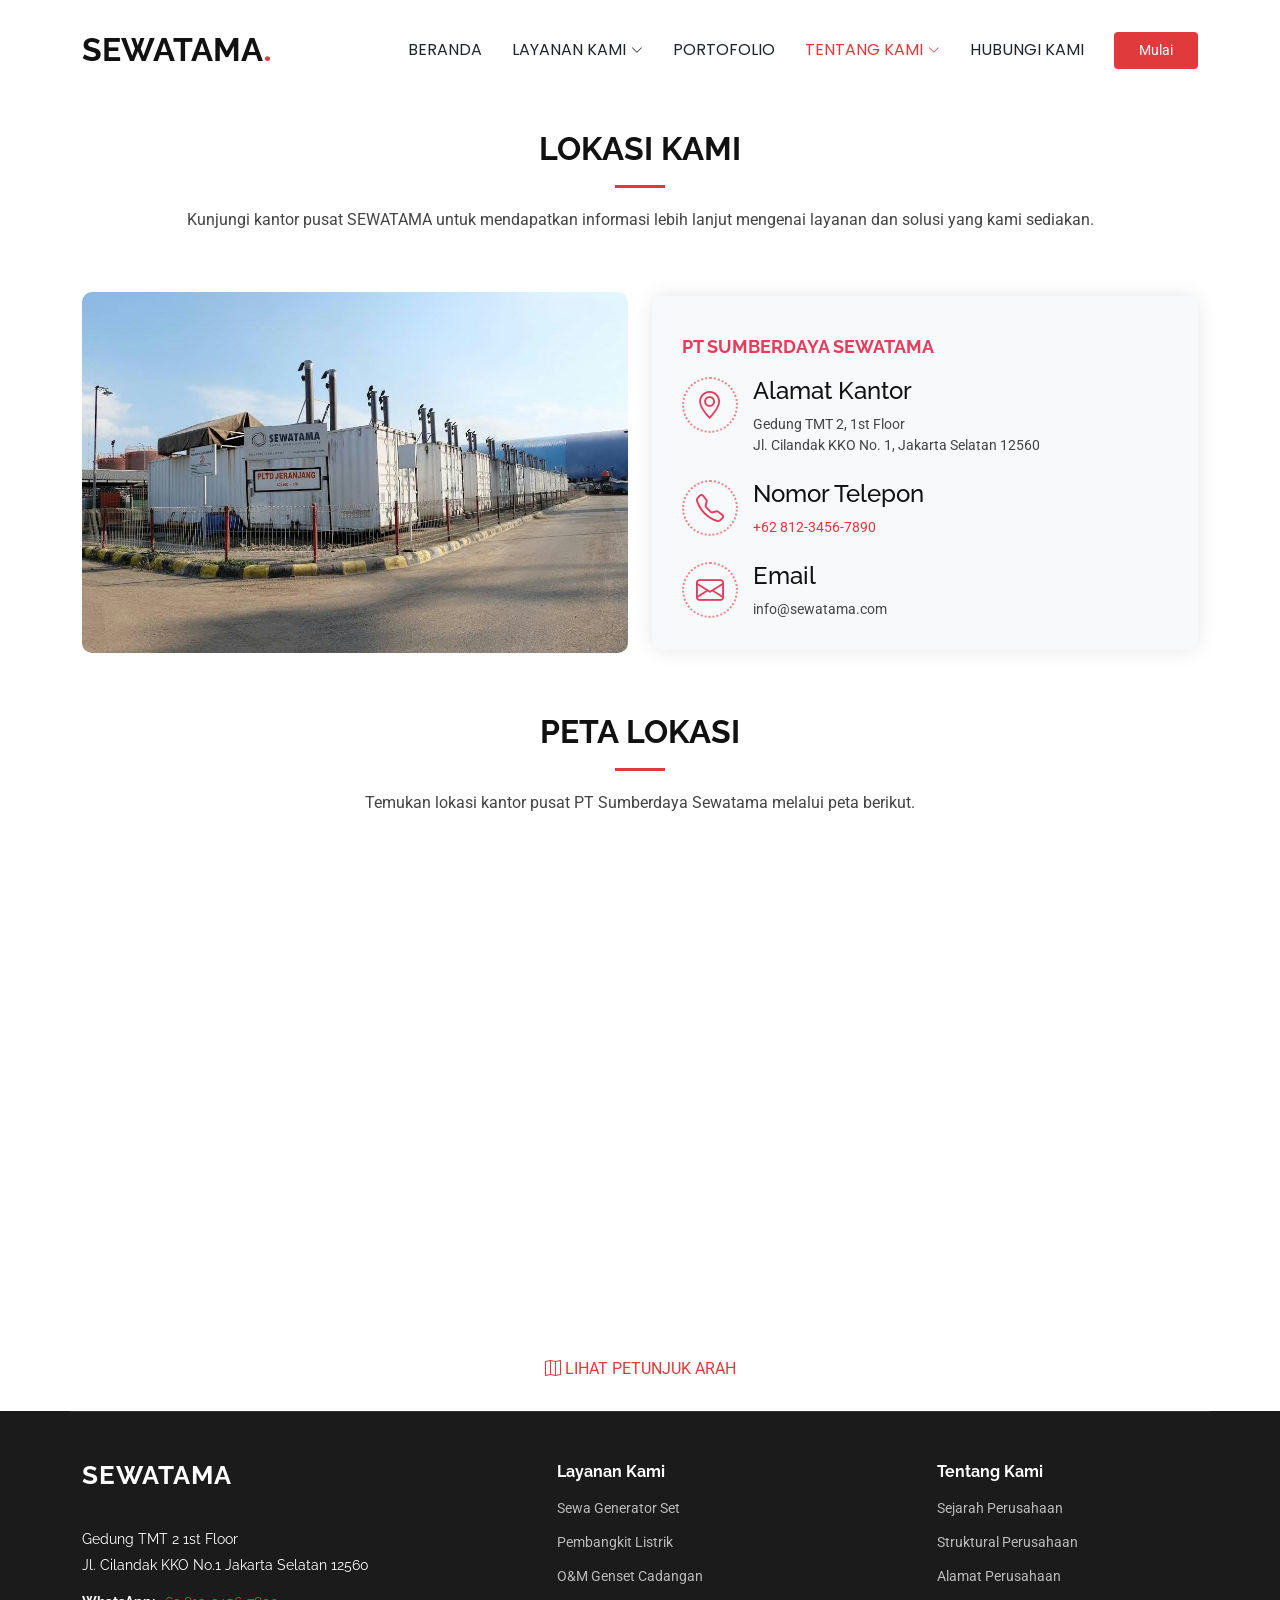
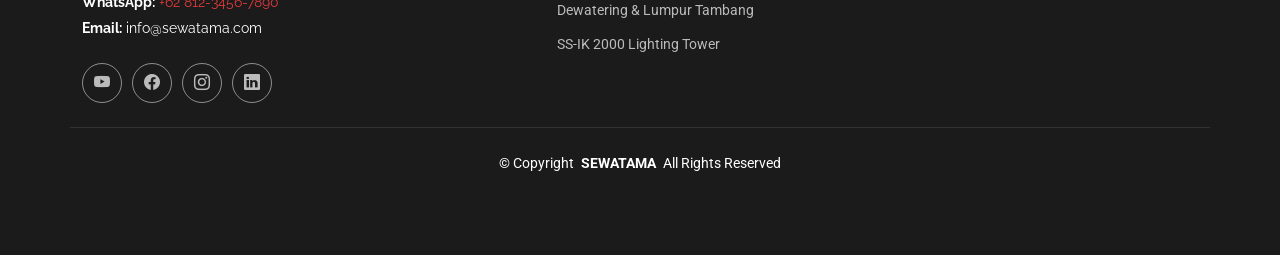
==== commit 80ad279f: "Memperbarui website Sewatama" ====
--- a/alamat.html
+++ b/alamat.html
@@ -50,7 +50,7 @@
 
      <nav id="navmenu" class="navmenu">
         <ul>
-          <li><a href="index.html#hero" target="_blank" class="active">BERANDA<br></a></li>
+          <li><a href="index.html#hero">BERANDA<br></a></li>
         <li class="dropdown"><a href="index.html#tabs-tab-1"><span>LAYANAN KAMI</span> <i class="bi bi-chevron-down toggle-dropdown"></i></a>
   <ul>
     <li><a href="index.html#tabs-tab-1">SEWA GENERATOR SET</a></li>
@@ -61,7 +61,7 @@
   </ul>
 </li>
           <li><a href="index.html#faq">PORTOFOLIO</a></li>
-          <li class="dropdown"><a href="#"><span>TENTANG KAMI</span> <i class="bi bi-chevron-down toggle-dropdown"></i></a>
+          <li class="dropdown"><a href="#"  class="active"><span>TENTANG KAMI</span> <i class="bi bi-chevron-down toggle-dropdown"></i></a>
             <ul>
               <li><a href="sejarah.html">SEJARAH PERUSAHAAN</a></li>
               <li><a href="Struktural Perusahaan.html">STRUKTURAL PERUSAHAAN</a></li>
@@ -73,7 +73,7 @@
         <i class="mobile-nav-toggle d-xl-none bi bi-list"></i>
       </nav>
 
-      <a class="btn-getstarted" href="index.html#about">Get Started</a>
+      <a class="btn-getstarted" href="index.html#about">Mulai</a>
 
     </div>
   </header>
@@ -151,53 +151,6 @@
 
   </section>
 
-  <!-- Location Information -->
-  <section class="services section light-background">
-
-    <div class="container" data-aos="fade-up">
-
-      <div class="section-title">
-        <h2>INFORMASI KANTOR</h2>
-        <p>Informasi kontak dan lokasi kantor pusat SEWATAMA.</p>
-      </div>
-
-      <div class="row gy-4">
-
-        <div class="col-lg-4 col-md-6">
-          <div class="service-item position-relative text-center"
-               style="padding: 30px; background: white; border-radius: 10px; height: 100%;">
-            <i class="bi bi-building"
-               style="font-size: 40px; color: #e43c5c;"></i>
-            <h3>Lokasi Strategis</h3>
-            <p>Kantor pusat SEWATAMA berlokasi di Gedung TMT 2, kawasan Cilandak, Jakarta Selatan.</p>
-          </div>
-        </div>
-
-        <div class="col-lg-4 col-md-6">
-          <div class="service-item position-relative text-center"
-               style="padding: 30px; background: white; border-radius: 10px; height: 100%;">
-            <i class="bi bi-telephone"
-               style="font-size: 40px; color: #e43c5c;"></i>
-            <h3>Hubungi Kami</h3>
-            <p>Hubungi tim SEWATAMA melalui nomor telepon atau email untuk memperoleh informasi lebih lanjut.</p>
-          </div>
-        </div>
-
-        <div class="col-lg-4 col-md-6">
-          <div class="service-item position-relative text-center"
-               style="padding: 30px; background: white; border-radius: 10px; height: 100%;">
-            <i class="bi bi-geo-alt"
-               style="font-size: 40px; color: #e43c5c;"></i>
-            <h3>Petunjuk Lokasi</h3>
-            <p>Gunakan peta lokasi untuk mengetahui posisi kantor pusat SEWATAMA dan merencanakan perjalanan.</p>
-          </div>
-        </div>
-
-      </div>
-
-    </div>
-
-  </section>
 
   <!-- Google Maps -->
   <section class="section">
@@ -300,7 +253,7 @@
       </div>
     </div>
 
-    <div class="container copyright text-center mt-4">
+    <div class="container copyright text-center mt-4 d-flex flex-column align-items-center">
       <p>© <span>Copyright</span> <strong class="px-1 sitename">SEWATAMA</strong> <span>All Rights Reserved</span></p>
       <div class="credits">
         <!-- All the links in the footer should remain intact. -->
--- a/assets/css/main.css
+++ b/assets/css/main.css
@@ -778,7 +778,7 @@
 .section {
   color: var(--default-color);
   background-color: var(--background-color);
-  padding: 60px 0;
+  padding: 30px 0;
   scroll-margin-top: 100px;
   overflow: clip;
 }
@@ -2639,7 +2639,7 @@
 ======================================== */
 
 .history-section {
-  padding: 80px 0;
+  padding: 30px 0;
   background: #ffffff;
 }
 
@@ -2820,4 +2820,173 @@
 
 .contact form button[type="submit"]:hover {
     background-color: #d32f35 !important;
+}
+
+.layanan-tabs {
+  display: grid !important;
+  grid-template-columns: repeat(5, minmax(0, 1fr));
+  gap: 10px;
+  width: 100%;
+  margin: 0;
+}
+
+.layanan-tabs .nav-item {
+  width: 100%;
+  min-width: 0;
+  padding: 0;
+}
+
+.layanan-tabs .nav-link {
+  min-height: 120px;
+  height: 100%;
+  padding: 15px 10px;
+  display: flex;
+  align-items: center;
+  justify-content: center;
+  gap: 10px;
+}
+
+.layanan-tabs .nav-link i {
+  font-size: 35px;
+  flex-shrink: 0;
+}
+
+.layanan-tabs .nav-link h4 {
+  font-size: 17px;
+  line-height: 1.3;
+  margin: 0;
+  overflow-wrap: break-word;
+}
+
+@media (max-width: 991px) {
+  .layanan-tabs {
+    grid-template-columns: repeat(2, minmax(0, 1fr));
+  }
+}
+
+.history-intro {
+  margin-bottom: 30px;
+  line-height: 1.8;
+}
+
+.history-highlights {
+  display: grid;
+  grid-template-columns: repeat(2, 1fr);
+  gap: 25px;
+}
+
+.history-point {
+  display: flex;
+  align-items: flex-start;
+  gap: 15px;
+}
+
+.history-point i {
+  font-size: 28px;
+  color: #e6393f;
+  flex-shrink: 0;
+}
+
+.history-point h4 {
+  font-size: 18px;
+  font-weight: 600;
+  margin-bottom: 8px;
+}
+
+.history-point p {
+  font-size: 15px;
+  line-height: 1.7;
+  margin-bottom: 0;
+}
+
+@media (max-width: 768px) {
+  .history-highlights {
+    grid-template-columns: 1fr;
+  }
+}
+
+/* History Highlights */
+.history-intro {
+  margin-bottom: 30px;
+}
+
+.history-intro p {
+  font-size: 16px;
+  line-height: 1.8;
+  color: #444;
+  text-align: left;
+}
+
+.history-highlights {
+  display: grid;
+  grid-template-columns: repeat(2, 1fr);
+  gap: 20px;
+  margin-top: 25px;
+}
+
+.history-card {
+  display: flex;
+  align-items: flex-start;
+  gap: 18px;
+  padding: 25px;
+  background: #fff;
+  border: 1px solid #eee;
+  border-radius: 8px;
+  min-height: 150px;
+  transition: 0.3s;
+}
+
+.history-card:hover {
+  border-color: #e6383a;
+  transform: translateY(-4px);
+}
+
+.history-icon {
+  flex: 0 0 45px;
+  width: 45px;
+  height: 45px;
+  display: flex;
+  align-items: center;
+  justify-content: center;
+  background: #fff0f0;
+  border-radius: 8px;
+  color: #e6383a;
+  font-size: 25px;
+}
+
+.history-content {
+  flex: 1;
+}
+
+.history-content h4 {
+  font-size: 18px;
+  font-weight: 600;
+  margin: 0 0 10px;
+  text-align: left;
+}
+
+.history-content p {
+  font-size: 14px;
+  line-height: 1.7;
+  color: #555;
+  margin: 0;
+  text-align: left;
+}
+
+@media (max-width: 768px) {
+  .history-highlights {
+    grid-template-columns: 1fr;
+  }
+}
+
+.statistics-heading {
+  margin-top: 60px;
+}
+
+p {
+  text-align: justify;
+}
+
+.section-title p {
+  text-align: center;
 }
